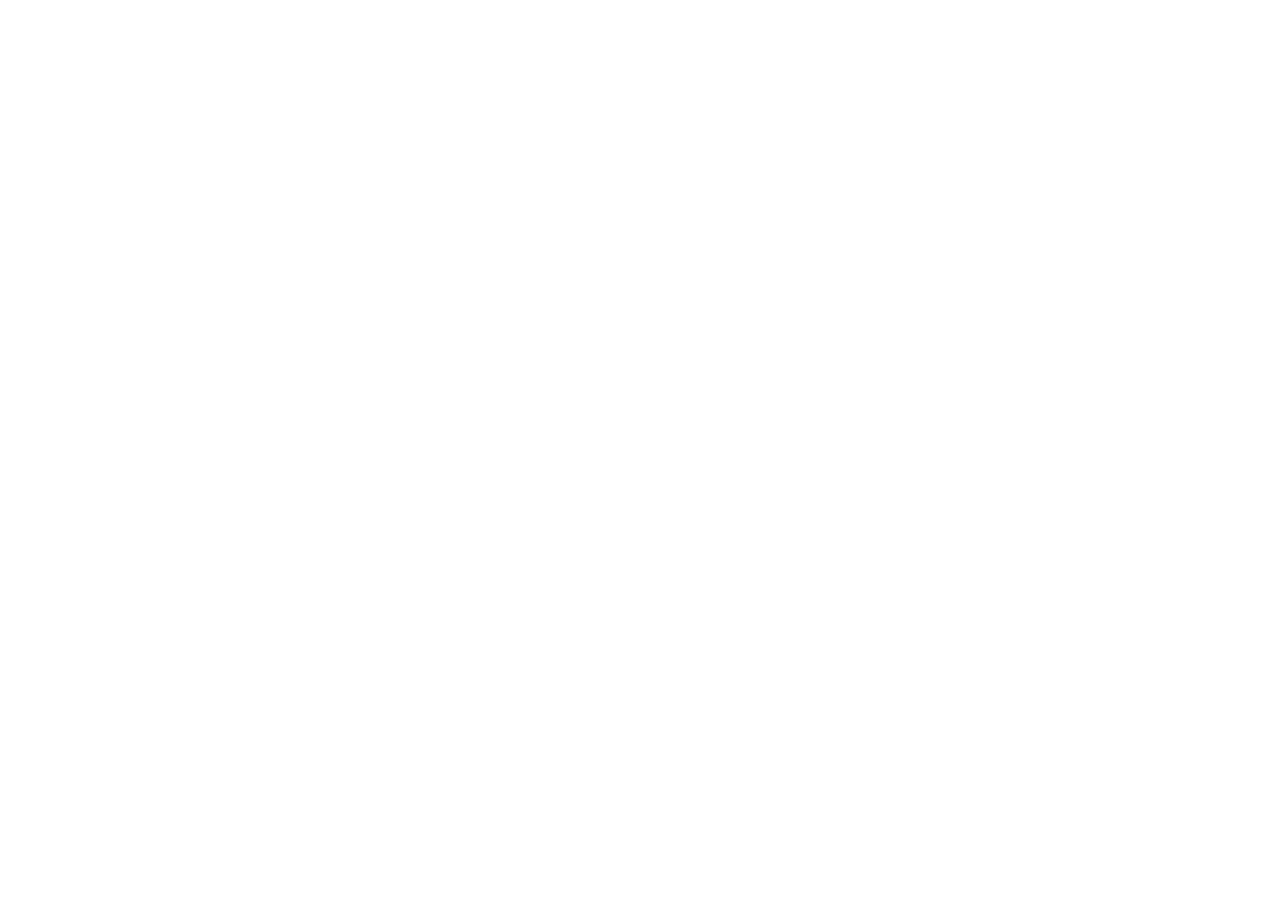
==== portfolio.html @ 1f88dcbf "decor css. create portfolio.html" ====
<!DOCTYPE html>
<html lang="en">
<head>
    <meta charset="UTF-8">
    <meta http-equiv="X-UA-Compatible" content="IE=edge">
    <meta name="viewport" content="width=device-width, initial-scale=1.0">
    <title>Document</title>
</head>
<body>
    
</body>
</html>
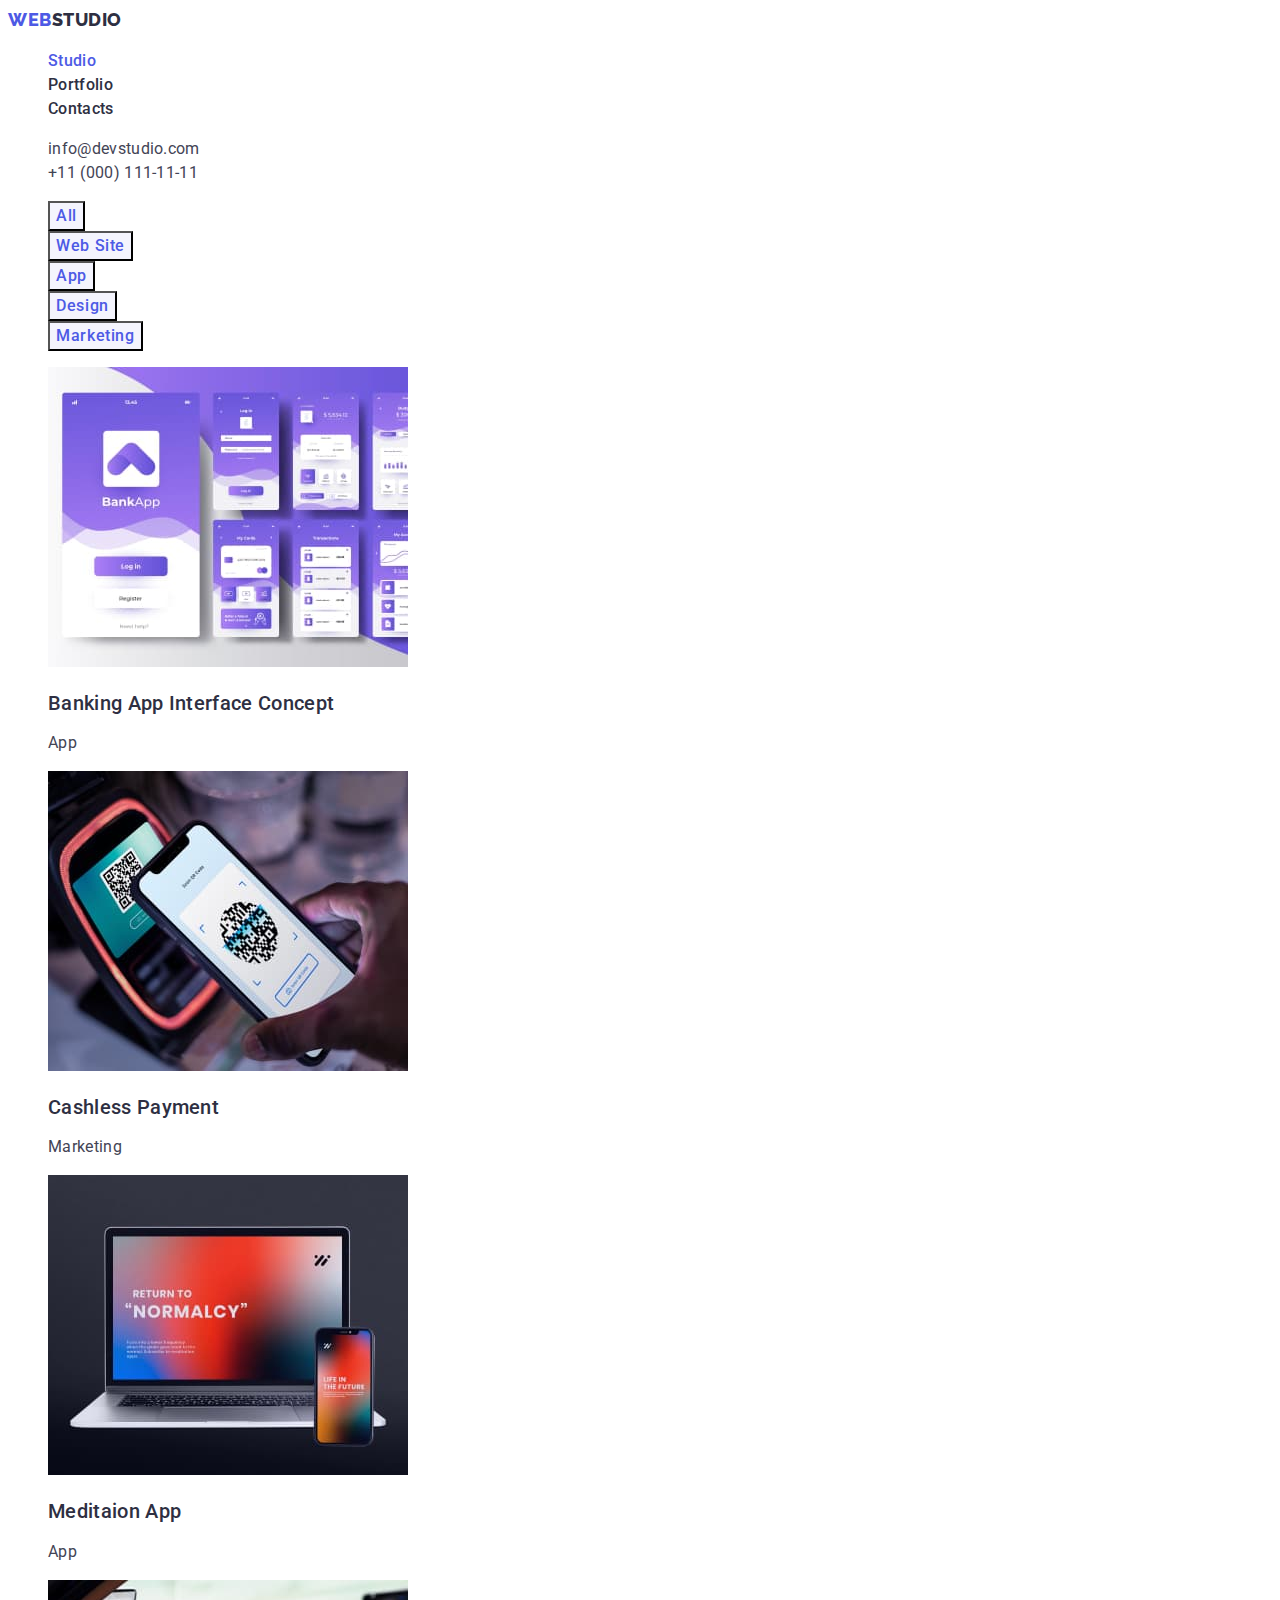
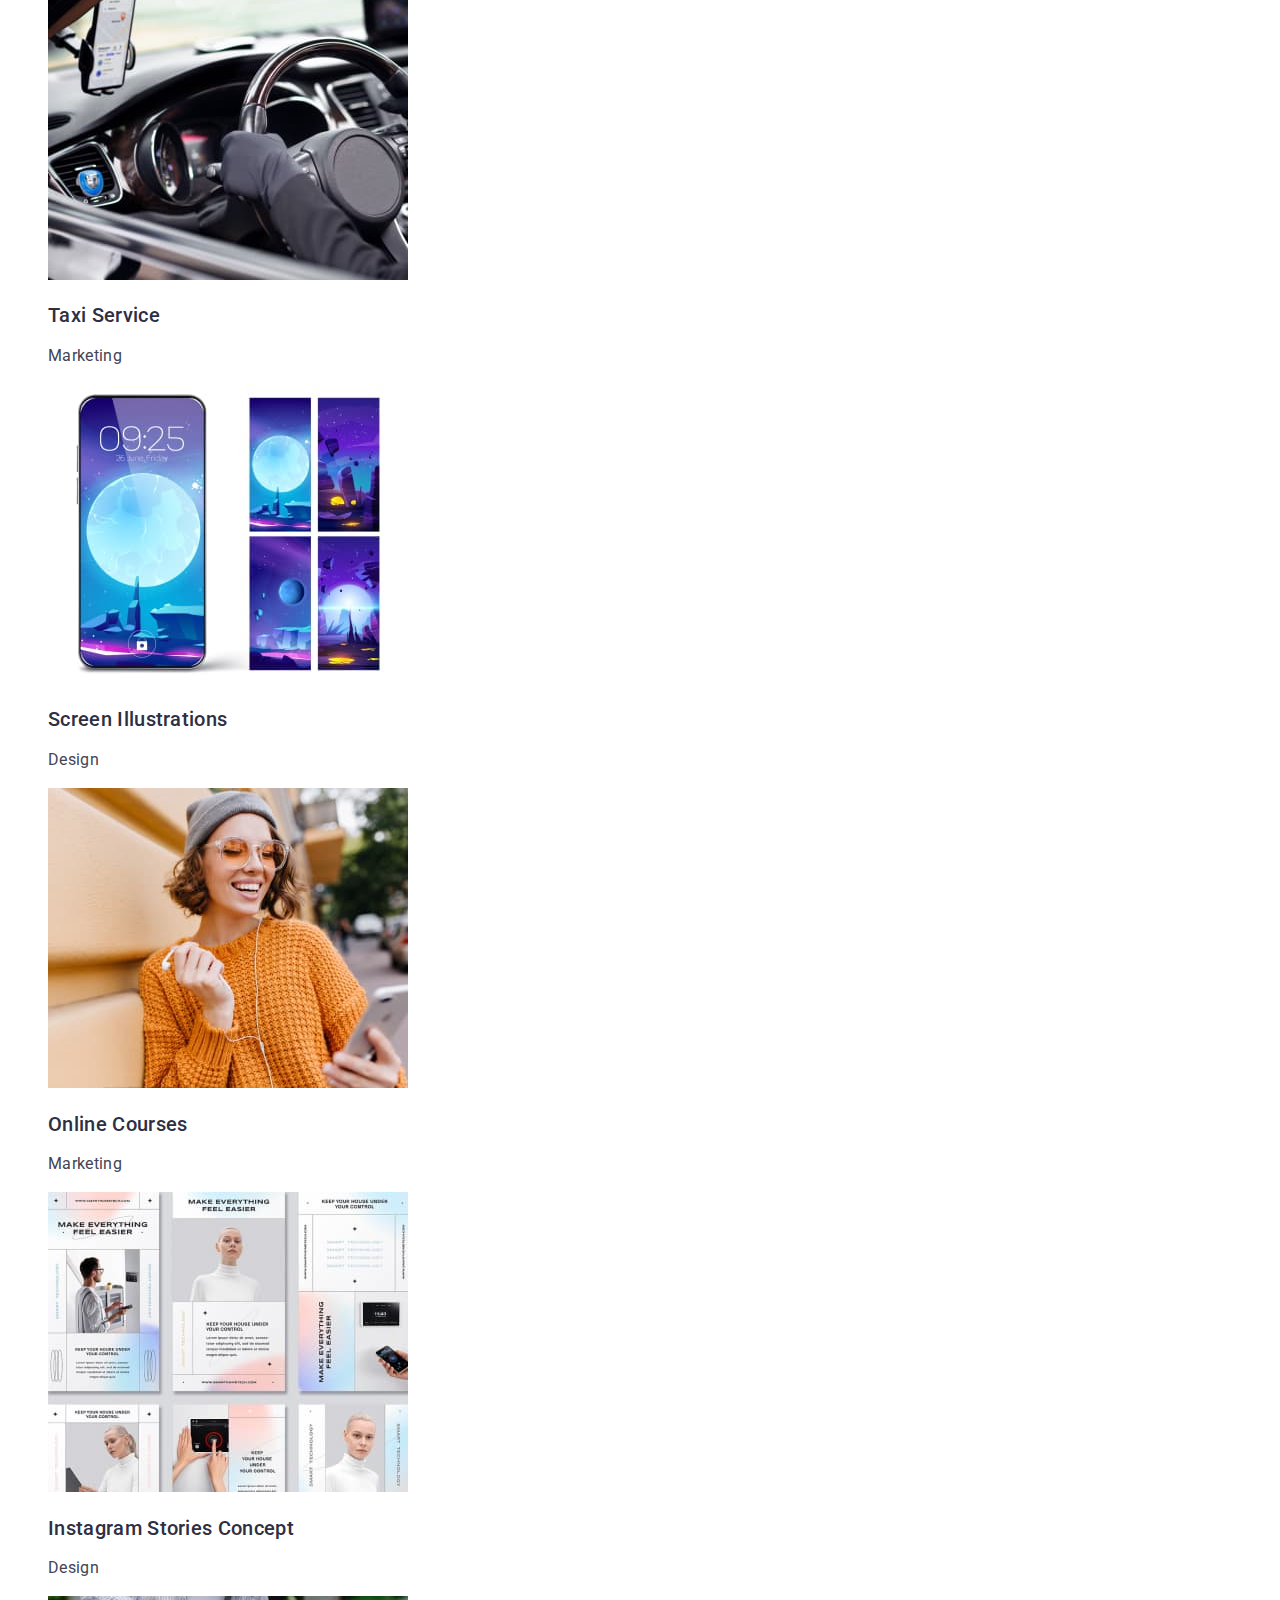
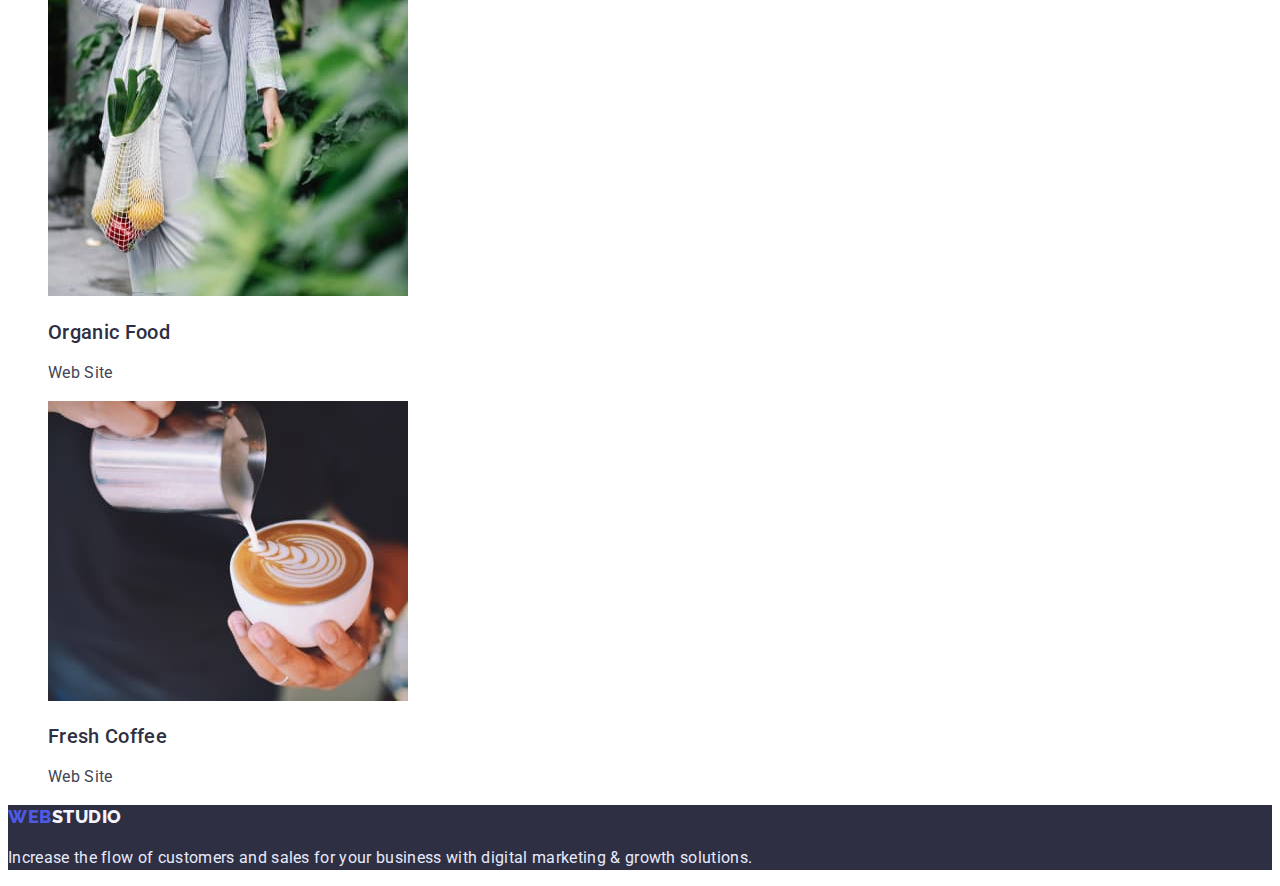
==== commit 271d0078: "ДЗ 2-3" ====
--- a/portfolio.html
+++ b/portfolio.html
@@ -1,12 +1,186 @@
 <!DOCTYPE html>
 <html lang="en">
-<head>
-    <meta charset="UTF-8">
-    <meta http-equiv="X-UA-Compatible" content="IE=edge">
-    <meta name="viewport" content="width=device-width, initial-scale=1.0">
-    <title>Document</title>
-</head>
-<body>
-    
-</body>
-</html>+  <head>
+    <meta charset="UTF-8" />
+    <meta http-equiv="X-UA-Compatible" content="IE=edge" />
+    <meta name="viewport" content="width=device-width, initial-scale=1.0" />
+    <title>WebStudio</title>
+    <link rel="preconnect" href="https://fonts.googleapis.com" />
+    <link rel="preconnect" href="https://fonts.gstatic.com" crossorigin />
+    <link
+      href="https://fonts.googleapis.com/css2?family=Raleway:wght@800&family=Roboto:wght@400;500;700;900&display=swap"
+      rel="stylesheet"
+    />
+    <link rel="stylesheet" href="./css/styles.css" />
+  </head>
+  <body>
+    <header class="header">
+      <a class="logo decor" href="./index.html">
+        WEB<span class="logo-dark">STUDIO</span>
+      </a>
+      <nav>
+        <ul class="site-nav decor">
+          <li><a class="site-nav-link decor current" href="">Studio</a></li>
+          <li>
+            <a class="site-nav-link decor" href="./portfolio.html">Portfolio</a>
+          </li>
+          <li><a class="site-nav-link decor" href="">Contacts</a></li>
+        </ul>
+      </nav>
+      <address>
+        <ul class="contacts decor">
+          <li>
+            <a class="contact-link decor" href="mailto:info@devstudio.com"
+              >info@devstudio.com</a
+            >
+          </li>
+          <li>
+            <a class="contact-link decor" href="tel:+11000)1111111"
+              >+11 (000) 111-11-11</a
+            >
+          </li>
+        </ul>
+      </address>
+    </header>
+    <main>
+      <section class="Project">
+        <h1 class="visually-hidden">row works</h1>
+        <ul class="filters decor">
+          <li><button class="filter-btn" type="button">All</button></li>
+          <li><button class="filter-btn" type="button">Web Site</button></li>
+          <li><button class="filter-btn" type="button">App</button></li>
+          <li><button class="filter-btn" type="button">Design</button></li>
+          <li><button class="filter-btn" type="button">Marketing</button></li>
+        </ul>
+        <ul class="project-list decor">
+          <li>
+            <a href="" class="project-card decor"
+              ><img
+                class="project-img"
+                src="./images/img.jpg"
+                alt="Bank Apps"
+                width="360"
+                height="300" />
+              <h2 class="project-title">Banking App Interface Concept</h2>
+              <p class="project-text">App</p>
+              <p class="project-hover"></p
+            ></a>
+          </li>
+          <li>
+            <a href="" class="project-card decor"
+              ><img
+                class="project-img"
+                src="./images/img1.jpg"
+                alt="payment by phone"
+                width="360"
+                height="300" />
+              <h2 class="project-title">Cashless Payment</h2>
+              <p class="project-text">Marketing</p>
+              <p class="project-hover"></p
+            ></a>
+          </li>
+          <li>
+            <a href="" class="project-card decor"
+              ><img
+                class="project-img"
+                src="./images/img2.jpg"
+                alt="Meditation"
+                width="360"
+                height="300" />
+              <h2 class="project-title">Meditaion App</h2>
+              <p class="project-text">App</p>
+              <p class="project-hover"></p
+            ></a>
+          </li>
+          <li>
+            <a href="" class="project-card decor"
+              ><img
+                class="project-img"
+                src="./images/img3.jpg"
+                alt="taxi car"
+                width="360"
+                height="300" />
+              <h2 class="project-title">Taxi Service</h2>
+              <p class="project-text">Marketing</p>
+              <p class="project-hover"></p
+            ></a>
+          </li>
+          <li>
+            <a href="" class="project-card decor"
+              ><img
+                class="project-img"
+                src="./images/img4.jpg"
+                alt="phone wallpaper"
+                width="360"
+                height="300" />
+              <h2 class="project-title">Screen Illustrations</h2>
+              <p class="project-text">Design</p>
+              <p class="project-hover"></p
+            ></a>
+          </li>
+          <li>
+            <a href="" class="project-card decor"
+              ><img
+                class="project-img"
+                src="./images/img5.jpg"
+                alt="student"
+                width="360"
+                height="300" />
+              <h2 class="project-title">Online Courses</h2>
+              <p class="project-text">Marketing</p>
+              <p class="project-hover"></p
+            ></a>
+          </li>
+          <li>
+            <a href="" class="project-card decor"
+              ><img
+                class="project-img"
+                src="./images/img6.jpg"
+                alt="Instagram Stories"
+                width="360"
+                height="300" />
+              <h2 class="project-title">Instagram Stories Concept</h2>
+              <p class="project-text">Design</p>
+              <p class="project-hover"></p
+            ></a>
+          </li>
+          <li>
+            <a href="" class="project-card decor"
+              ><img
+                class="project-img"
+                src="./images/img7.jpg"
+                alt="food bag"
+                width="360"
+                height="300" />
+              <h2 class="project-title">Organic Food</h2>
+              <p class="project-text">Web Site</p>
+              <p class="project-hover"></p
+            ></a>
+          </li>
+          <li>
+            <a href="" class="project-card decor"
+              ><img
+                class="project-img"
+                src="./images/img8.jpg"
+                alt="a cup of coffee"
+                width="360"
+                height="300" />
+              <h2 class="project-title">Fresh Coffee</h2>
+              <p class="project-text">Web Site</p>
+              <p class="project-hover"></p
+            ></a>
+          </li>
+        </ul>
+      </section>
+    </main>
+    <footer class="footer">
+      <a class="logo decor" href="./index.html">
+        WEB<span class="logo-light">STUDIO</span>
+      </a>
+      <p class="footer-text">
+        Increase the flow of customers and sales for your business with digital
+        marketing & growth solutions.
+      </p>
+    </footer>
+  </body>
+</html>
--- a/css/styles.css
+++ b/css/styles.css
@@ -0,0 +1,192 @@
+:root {
+  --main-text-color: #2e2f42;
+  --text-color: #434455;
+  --second-text-color: #e7e9fc;
+  --accent-color: #4d5ae5;
+  --logo-light-color: #f4f4fd;
+  --background-color: #ffffff;
+  --second-background-color: #2e2f42;
+  --light-background-color: #f4f4fd;
+}  
+
+body {
+  font-family: "Roboto", sans-serif;
+  font-style: normal;
+  font-weight: 400;
+  font-size: 16px;
+  line-height: 1.5;
+  letter-spacing: 0.02em;
+  color: var(--text-color);
+  background-color: var(--background-color);
+}
+
+.decor {
+  text-decoration: none;
+  list-style: none;
+}
+
+/* a {
+  text-decoration: none;
+} */
+/* ul {
+  list-style: none;
+} */
+
+.visually-hidden {
+  position: absolute;
+  width: 1px;
+  height: 1px;
+  margin: -1px;
+  border: 0;
+  padding: 0;
+  
+  white-space: nowrap;
+  clip-path: inset(100%);
+  clip: rect(0 0 0 0);
+  overflow: hidden;
+}
+
+/* header */
+
+.logo {
+  font-family: "Raleway";
+  font-style: normal;
+  font-weight: 800;
+  font-size: 18px;
+  line-height: 1.33;
+  letter-spacing: 0.03em;
+  text-transform: uppercase;
+  color: var(--accent-color);
+}
+
+.logo-dark {
+  color: var(--main-text-color);
+}
+
+.site-nav-link {
+  font-weight: 500;
+  color: var(--main-text-color);
+}
+.site-nav-link.current {
+  color: var(--accent-color);
+}
+.site-nav-link:focus,
+.site-nav-link:hover {
+  color: var(--accent-color);
+}
+
+.contact-link {
+  font-style: normal;
+  color: var(--text-color);
+}
+
+.contact-link:focus,
+.contact-link:hover {
+  color: var(--accent-color);
+}
+
+/* section hero */
+
+.hero {
+  background-color: var(--second-background-color);
+}
+
+.hero-title {
+  font-weight: 700;
+  font-size: 56px;
+  line-height: 1.07;
+  color: var(--background-color);
+}
+
+.button-hero {
+  font-family: "Roboto";
+  font-style: normal;
+  font-weight: 500;
+  font-size: 16px;
+  line-height: 1.5;
+  letter-spacing: 0.04em;
+  color: var(--background-color);
+  background-color: var(--accent-color);
+  cursor: pointer;
+}
+
+/* section feature */
+
+.feature-title {
+  font-weight: 500;
+  font-size: 20px;
+  line-height: 1.2;
+  color: var(--main-text-color);
+}
+
+/* section work */
+
+.work-title, .team-title {
+  font-weight: 700;
+  font-size: 36px;
+  line-height: 1.11;
+  color: var(--main-text-color);
+}
+
+/* section team  */
+
+.team {
+  background-color: var(--light-background-color);
+}
+
+.team-member {
+  background-color: var(--background-color);
+}
+
+.team-member-title {
+  font-weight: 500;
+  font-size: 20px;
+  line-height: 1.2;
+  color: var(--main-text-color);
+}
+
+/* footer */
+
+.footer {
+  background-color: var(--second-background-color);
+}
+
+.logo-light {
+  color: var(--logo-light-color);
+}
+
+.footer-text {
+  color: var(--second-text-color);
+}
+
+/* portfolio.html */
+
+/* section project  */
+
+.filter-btn {
+  font-family: "Roboto";
+  font-style: normal;
+  font-weight: 500;
+  font-size: 16px;
+  line-height: 1.5;
+  letter-spacing: 0.04em;
+  color: var(--accent-color);
+  background-color: var(--light-background-color);
+}
+
+.filter-btn:hover,
+.filter-btn:focus {
+  color:var(--background-color) ;
+  background-color: var(--accent-color);
+}
+
+.project-title {
+  font-weight: 500;
+  font-size: 20px;
+  line-height: 1.2;
+  color: var(--main-text-color);
+}
+
+.project-text {
+  color: var(--text-color);
+}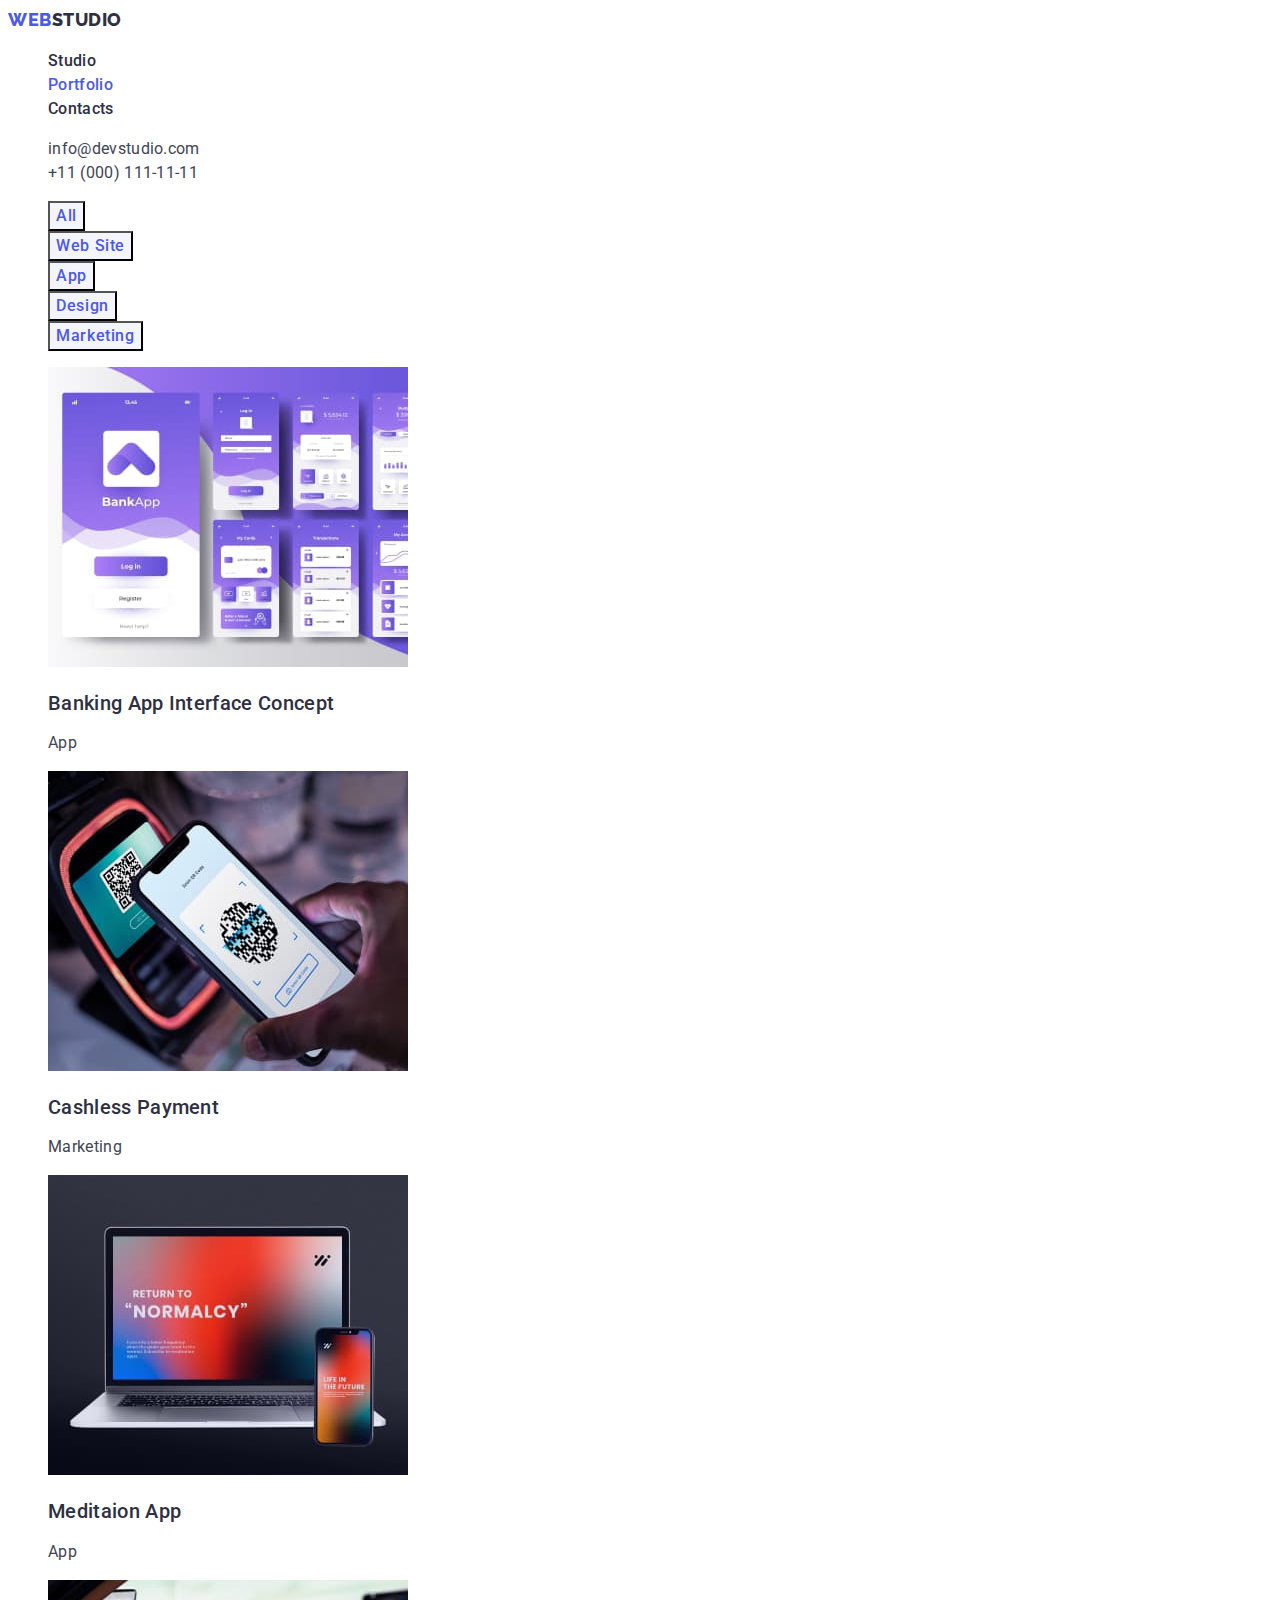
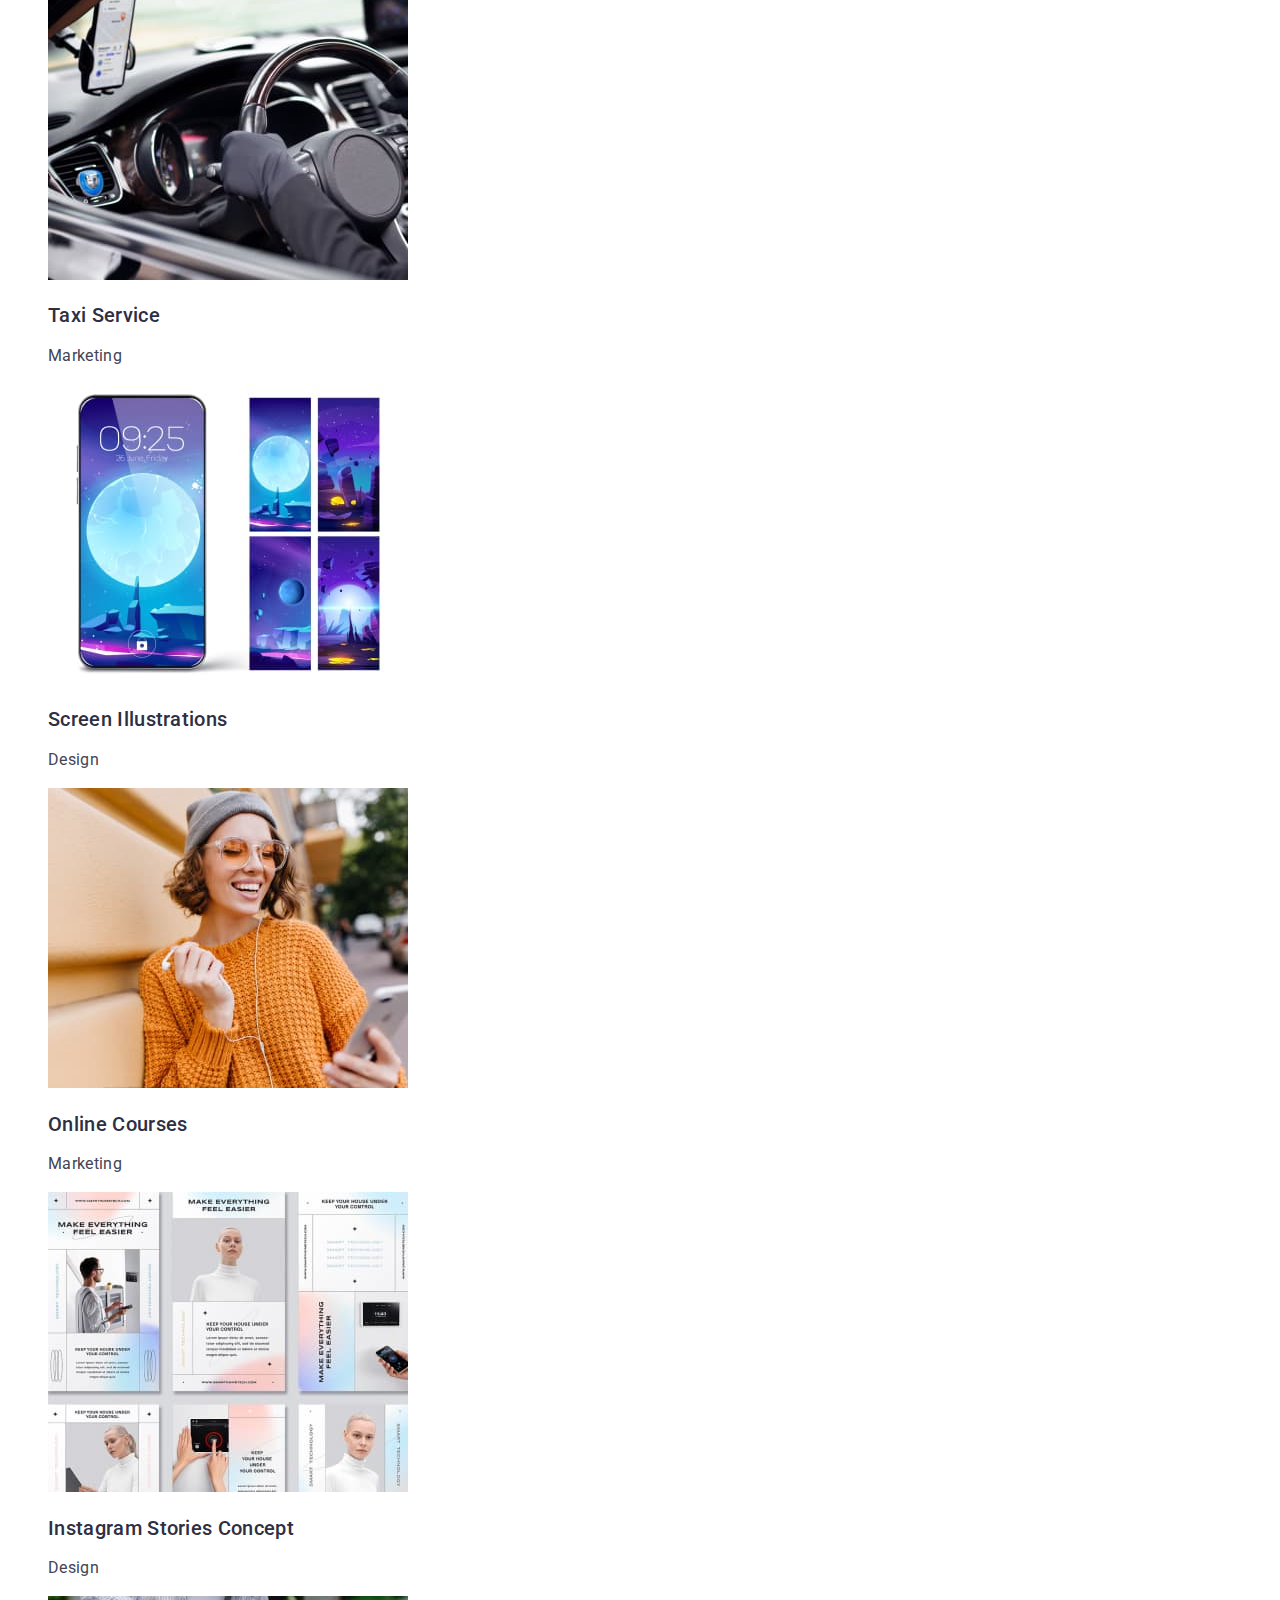
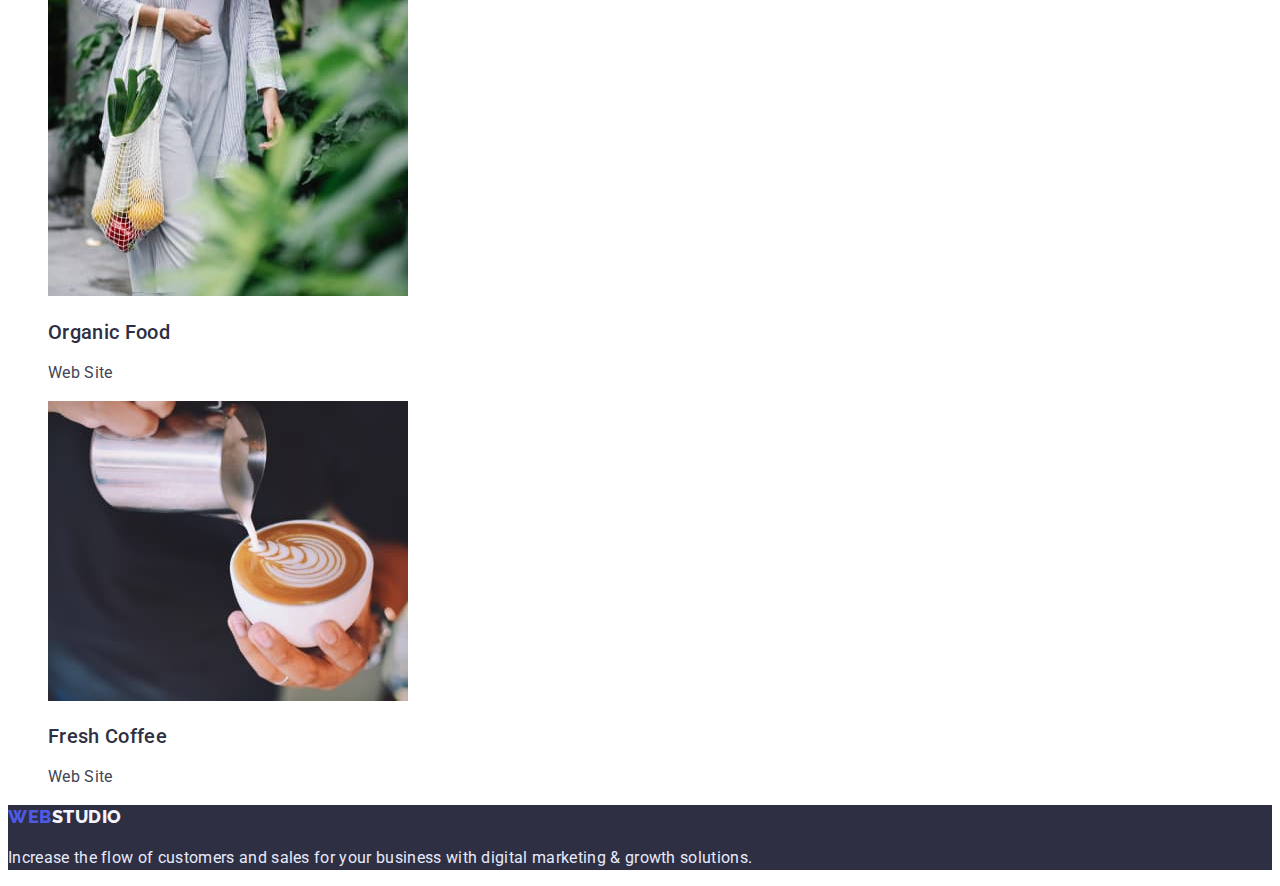
==== commit 9c25a5e3: "fix portfolio.html" ====
--- a/portfolio.html
+++ b/portfolio.html
@@ -20,9 +20,11 @@
       </a>
       <nav>
         <ul class="site-nav decor">
-          <li><a class="site-nav-link decor current" href="">Studio</a></li>
+          <li><a class="site-nav-link decor" href="./index.html">Studio</a></li>
           <li>
-            <a class="site-nav-link decor" href="./portfolio.html">Portfolio</a>
+            <a class="site-nav-link decor current" href="./portfolio.html"
+              >Portfolio</a
+            >
           </li>
           <li><a class="site-nav-link decor" href="">Contacts</a></li>
         </ul>
